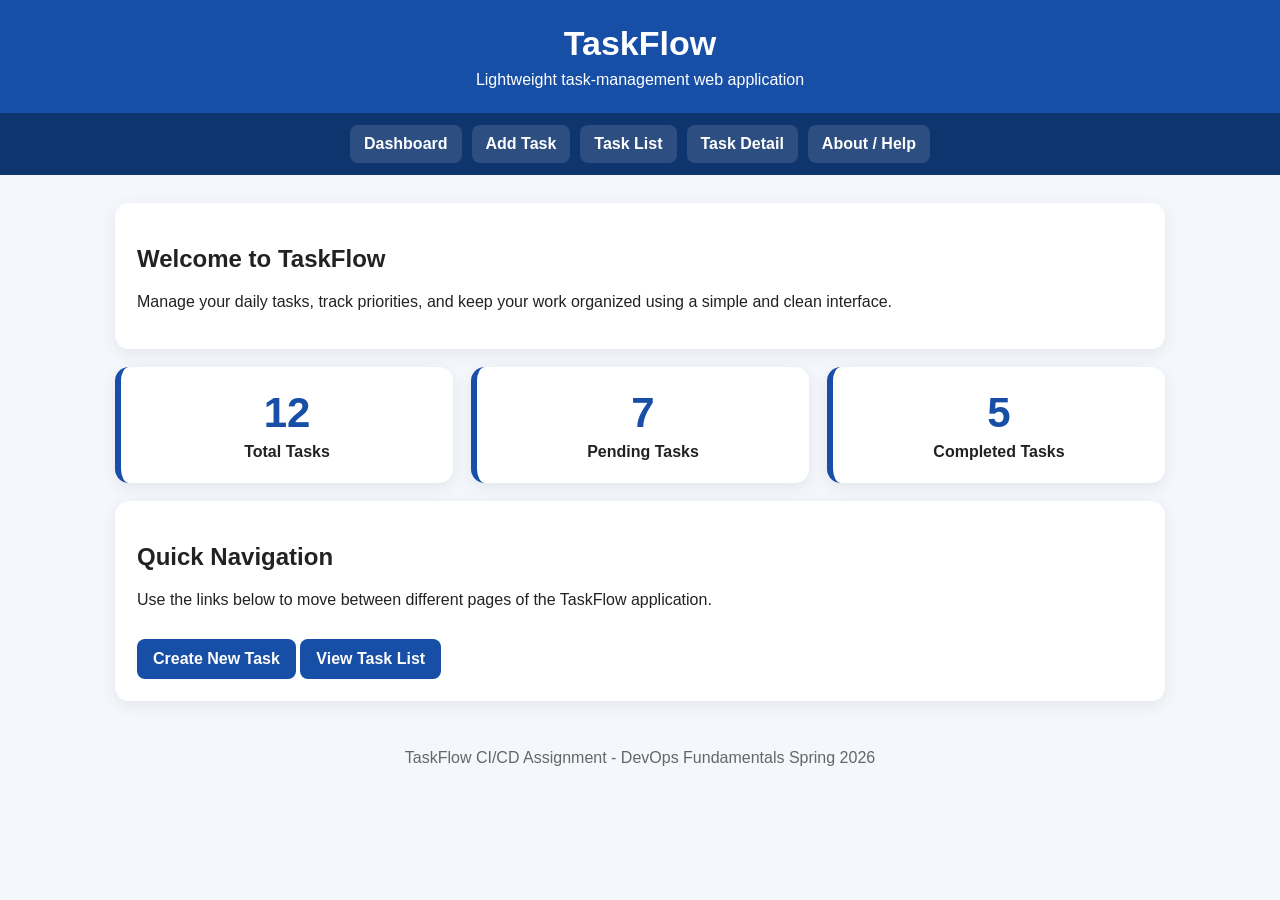
==== index.html @ fa2a056e "Initial TaskFlow CI/CD setup" ====
<!DOCTYPE html>
<html lang="en">
<head>
  <meta charset="UTF-8">
  <meta name="viewport" content="width=device-width, initial-scale=1.0">
  <title>TaskFlow - Dashboard</title>
  <link rel="stylesheet" href="style.css">
</head>
<body>
  <header>
    <h1>TaskFlow</h1>
    <p>Lightweight task-management web application</p>
  </header>

  <nav>
    <a href="index.html">Dashboard</a>
    <a href="add-task.html">Add Task</a>
    <a href="task-list.html">Task List</a>
    <a href="task-detail.html">Task Detail</a>
    <a href="about.html">About / Help</a>
  </nav>

  <main class="container">
    <section class="card">
      <h2>Welcome to TaskFlow</h2>
      <p>Manage your daily tasks, track priorities, and keep your work organized using a simple and clean interface.</p>
    </section>

    <section class="grid">
      <div class="card stat">
        <h2>12</h2>
        <p>Total Tasks</p>
      </div>
      <div class="card stat">
        <h2>7</h2>
        <p>Pending Tasks</p>
      </div>
      <div class="card stat">
        <h2>5</h2>
        <p>Completed Tasks</p>
      </div>
    </section>

    <section class="card">
      <h2>Quick Navigation</h2>
      <p>Use the links below to move between different pages of the TaskFlow application.</p>
      <a class="btn" href="add-task.html">Create New Task</a>
      <a class="btn" href="task-list.html">View Task List</a>
    </section>
  </main>

  <footer>TaskFlow CI/CD Assignment - DevOps Fundamentals Spring 2026</footer>
</body>
</html>
---- style.css ----
* {
  box-sizing: border-box;
}

body {
  margin: 0;
  font-family: Arial, Helvetica, sans-serif;
  background: #f4f7fb;
  color: #222;
}

header {
  background: #174ea6;
  color: white;
  padding: 24px 20px;
  text-align: center;
}

header h1 {
  margin: 0;
  font-size: 34px;
}

header p {
  margin: 8px 0 0;
  font-size: 16px;
}

nav {
  background: #0f356e;
  display: flex;
  justify-content: center;
  flex-wrap: wrap;
  gap: 10px;
  padding: 12px;
}

nav a {
  color: white;
  text-decoration: none;
  background: rgba(255,255,255,0.12);
  padding: 10px 14px;
  border-radius: 8px;
  font-weight: bold;
}

nav a:hover {
  background: white;
  color: #0f356e;
}

.container {
  width: min(1050px, 92%);
  margin: 28px auto;
}

.card {
  background: white;
  padding: 22px;
  margin-bottom: 18px;
  border-radius: 14px;
  box-shadow: 0 4px 16px rgba(0,0,0,0.08);
}

.grid {
  display: grid;
  grid-template-columns: repeat(auto-fit, minmax(220px, 1fr));
  gap: 18px;
}

.stat {
  text-align: center;
  border-left: 6px solid #174ea6;
}

.stat h2 {
  margin: 0;
  font-size: 42px;
  color: #174ea6;
}

.stat p {
  margin: 6px 0 0;
  font-weight: bold;
}

form label {
  display: block;
  margin-top: 14px;
  font-weight: bold;
}

input, textarea, select {
  width: 100%;
  padding: 12px;
  margin-top: 6px;
  border: 1px solid #ccd3dd;
  border-radius: 8px;
  font-size: 15px;
}

button, .btn {
  display: inline-block;
  border: none;
  background: #174ea6;
  color: white;
  padding: 11px 16px;
  border-radius: 8px;
  margin-top: 14px;
  cursor: pointer;
  text-decoration: none;
  font-weight: bold;
}

button:hover, .btn:hover {
  background: #0f356e;
}

.btn-danger {
  background: #c62828;
}

.btn-success {
  background: #188038;
}

.filters {
  display: flex;
  gap: 10px;
  flex-wrap: wrap;
  margin-bottom: 15px;
}

table {
  width: 100%;
  border-collapse: collapse;
  overflow: hidden;
  border-radius: 12px;
}

th, td {
  padding: 14px;
  border-bottom: 1px solid #e5e9f0;
  text-align: left;
}

th {
  background: #174ea6;
  color: white;
}

.badge {
  padding: 6px 10px;
  border-radius: 999px;
  font-size: 13px;
  font-weight: bold;
}

.high { background: #ffe1e1; color: #b00020; }
.medium { background: #fff4cc; color: #8a5a00; }
.low { background: #daf5dc; color: #137333; }
.pending { background: #e8f0fe; color: #174ea6; }
.completed { background: #e6f4ea; color: #137333; }

footer {
  text-align: center;
  color: #666;
  padding: 20px;
}
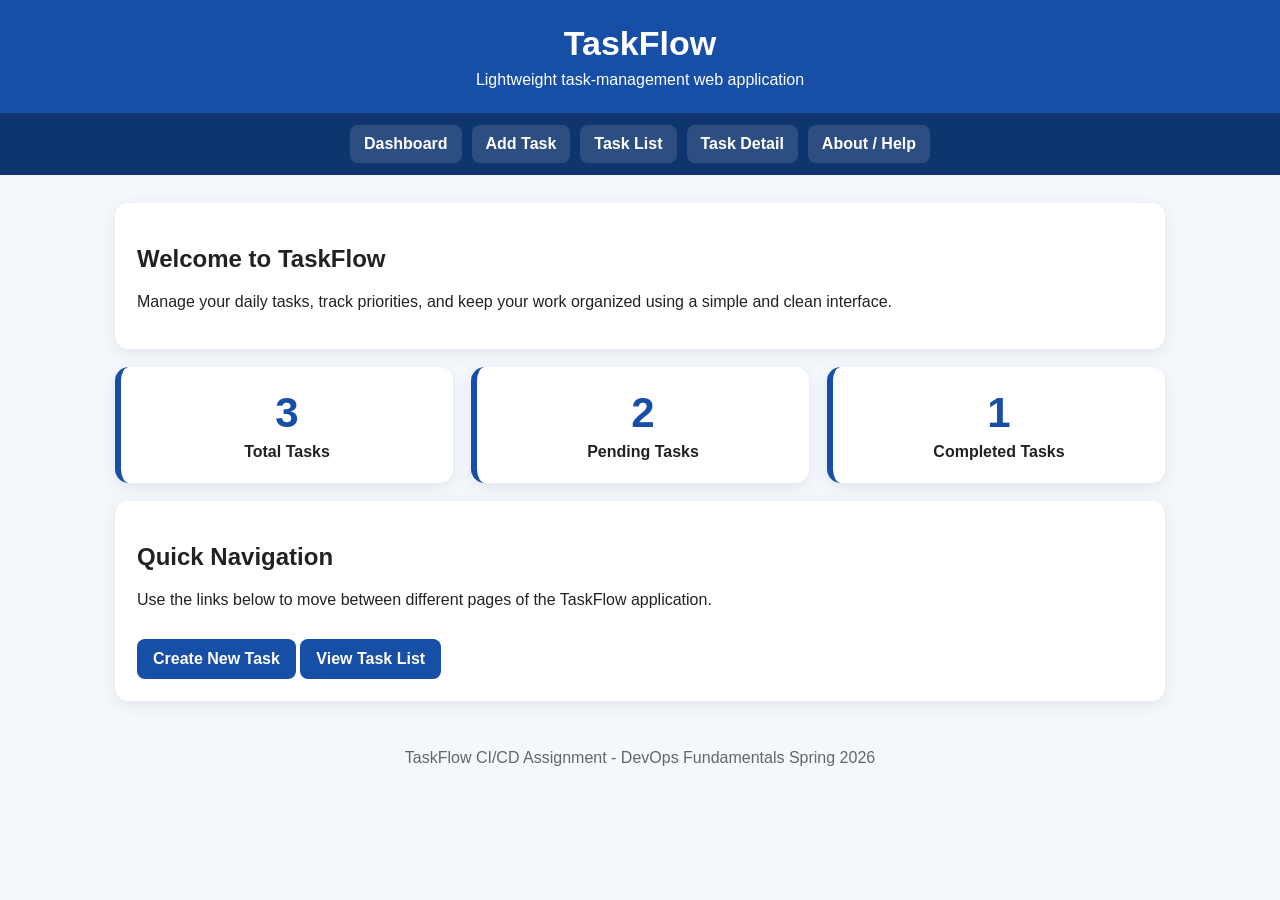
==== commit 54130143: "Add JavaScript functionality - Task management, filtering, and localStorage support - Created app.js" ====
--- a/index.html
+++ b/index.html
@@ -28,15 +28,15 @@
 
     <section class="grid">
       <div class="card stat">
-        <h2>12</h2>
+        <h2 data-stat="total">12</h2>
         <p>Total Tasks</p>
       </div>
       <div class="card stat">
-        <h2>7</h2>
+        <h2 data-stat="pending">7</h2>
         <p>Pending Tasks</p>
       </div>
       <div class="card stat">
-        <h2>5</h2>
+        <h2 data-stat="completed">5</h2>
         <p>Completed Tasks</p>
       </div>
     </section>
@@ -50,5 +50,6 @@
   </main>
 
   <footer>TaskFlow CI/CD Assignment - DevOps Fundamentals Spring 2026</footer>
+  <script src="app.js"></script>
 </body>
 </html>
--- a/style.css
+++ b/style.css
@@ -120,8 +120,16 @@
   background: #c62828;
 }
 
+.btn-danger:hover {
+  background: #8b0000;
+}
+
 .btn-success {
   background: #188038;
+}
+
+.btn-success:hover {
+  background: #0d652d;
 }
 
 .filters {
@@ -129,6 +137,22 @@
   gap: 10px;
   flex-wrap: wrap;
   margin-bottom: 15px;
+}
+
+.filters button {
+  background: rgba(23, 78, 166, 0.2);
+  color: #174ea6;
+  border: 2px solid #174ea6;
+  padding: 10px 16px;
+  border-radius: 8px;
+  cursor: pointer;
+  font-weight: bold;
+  transition: all 0.3s ease;
+}
+
+.filters button:hover {
+  background: #174ea6;
+  color: white;
 }
 
 table {
